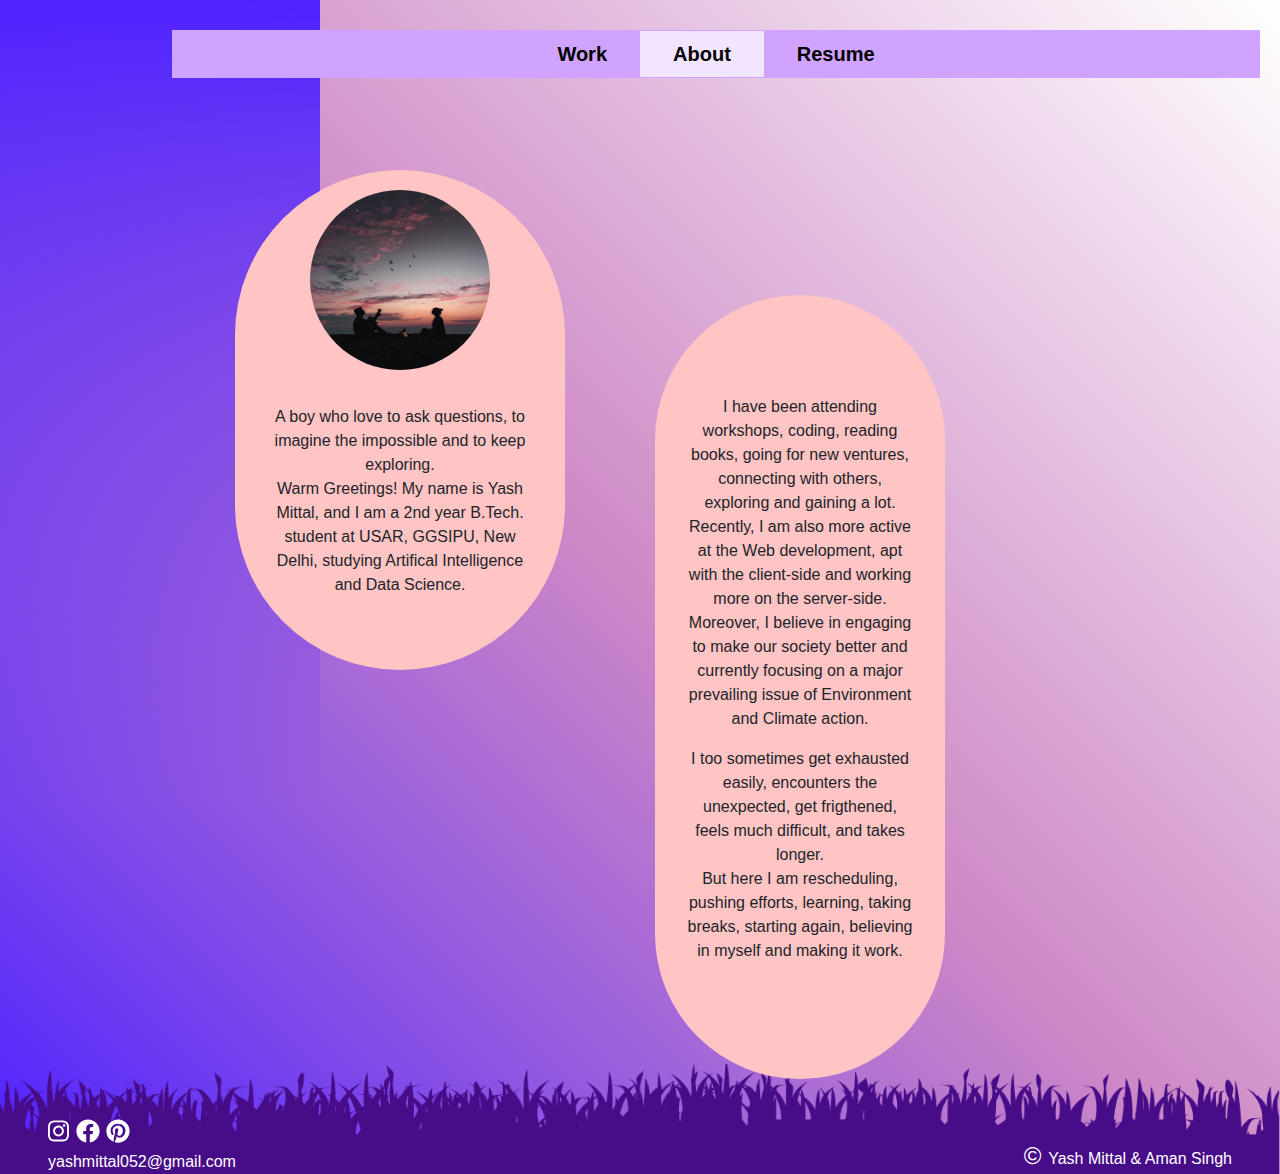
==== about.html @ 63314d08 "upload" ====
<!DOCTYPE html>
<html>
    <head>
        <meta name="viewport" content="width=device-width, initial-scale=1">
        <meta name="author" content="Yash Mittal">

        <link rel="icon" href="Vector/india.png"/>

        <script src="https://code.jquery.com/jquery-3.6.0.js"></script>

        <link rel="stylesheet" href="https://cdn.jsdelivr.net/npm/bootstrap@4.6.0/dist/css/bootstrap.min.css"/>
        <script src="https://cdn.jsdelivr.net/npm/bootstrap@4.6.0/dist/js/bootstrap.min.js"></script>

        <link rel="stylesheet" href="resource/fontawesome/fontawesome.min.css">
        <script src="resource/fontawesome/fontawesome.min.js"></script>

        <link rel="stylesheet" href="resource/lightbox/ekko-lightbox.css">
        <script src="resource/lightbox/ekko-lightbox.js"></script>

        <link rel="preconnect" href="https://fonts.googleapis.com">
        <link rel="preconnect" href="https://fonts.gstatic.com" crossorigin>
        <link href="https://fonts.googleapis.com/css2?family=Gorditas:wght@700&family=IBM+Plex+Sans+Hebrew:wght@700&family=IM+Fell+Great+Primer+SC&family=Ibarra+Real+Nova&family=Inria+Serif:wght@700&display=swap" rel="stylesheet">

        <link rel="stylesheet" href="resource/aos/aos.css">
        <script src="resource/aos/aos.js"></script>

        <link rel="stylesheet" href="Vector/about.css">
        <title>About - Yash</title>
    </head>
    <body>
        <header>
            <nav class="navbar navbar-expand-md sticky-top ibm" id="a-nav">
                <button class="navbar-toggler" type="button" data-toggle="collapse" data-target="#collapsiblenavbar">
                    <i class="fas fa-bars"></i> Menu
                </button>
                <div class="collapse navbar-collapse" id="collapsiblenavbar">
                    <ul class="navbar-nav mx-auto">
                        <li><a href="index.html" class="nav-link">Work</a></li>
                        <li class="current-page"><a href="about.html" class="nav-link">About</a></li>
                        <li><a href="resume.html" class="nav-link y-l-resume">Resume</a></li>
                        <li><a href="Vector/Resume.pdf" class="nav-link y-s-resume">Resume (Download)</a></li>
                    </ul>
                </div>
            </nav>
        </header>
        <main id="y-main-1" class="row">
            <aside class="text-white text-center col-sm-3">
            </aside>
            <section class="col-sm-9 text-center align-items-center" id="y-main">
                <section class="row text-center y-content">
                    <div class="col-sm-5 y-b1">
                        <div class="y-left">
                            <img src="Vector/4.jpg" alt="">
                            <p>
                                A boy who love to ask questions,  to imagine the impossible and to keep exploring. <br>
                                Warm Greetings! My name is Yash Mittal, and I am a 2nd year B.Tech. student at USAR, GGSIPU, New Delhi, studying Artifical Intelligence and Data Science.<br>
                            </p>
                        </div>
                    </div>
                    <div class="col-sm-5 y-b2">
                        <div class="y-right">
                            <p>                               
                                I have been attending workshops, coding, reading books, going for new ventures, connecting with others, exploring and gaining a lot. 
                                Recently, I am also more active at the Web development, apt with the client-side and working more on the server-side. <br>
                                Moreover, I believe in engaging to make our society better and currently focusing on a major prevailing issue of Environment and Climate action.
                            </p>
                            <p>                                
                               I too sometimes get exhausted easily, encounters the unexpected, get frigthened, feels much difficult, and takes longer. <br>
                               But here I am rescheduling, pushing efforts, learning, taking breaks, starting again, believing in myself and making it work.
                            </p>
                        </div>
                    </div>
                </section>
            </section>
        </main>
        <main id="y-main-2" class="text-white">
            <section class="y-section-1">
                <div class="y-left">
                    <img src="Vector/4.jpg" alt="">
                    <p>
                        A boy who love to ask questions,  to imagine the impossible and to keep exploring. <br>
                        Warm Greetings! My name is Yash Mittal, and I am a 2nd year B.Tech. student at USAR, GGSIPU, New Delhi, studying Artifical Intelligence and Data Science.<br>
                    </p>
                </div>
            </section>
            <section class="y-section-2">
                <div class="y-right">
                    <p>                               
                        I have been attending workshops, coding, reading books, going for new ventures, connecting with others, exploring and gaining a lot. 
                        Recently, I am also more active at the Web development, apt with the client-side and working more on the server-side. <br>
                        Moreover, I believe in engaging to make our society better and currently focusing on a major prevailing issue of Environment and Climate action.
                    </p>
                    <p>                                
                       I too sometimes get exhausted easily, encounters the unexpected, get frigthened, feels much difficult, and takes longer. <br>
                       But here I am rescheduling, pushing efforts, learning, taking breaks, starting again, believing in myself and making it work.
                    </p>
                </div>
            </section>
        </main>
        <footer>
            <div class="row text-white">
                <div class="col px-5 float-left">
                    <div id="icon">
                        <a href="https://www.instagram.com/besteverbuddy_yash/" class="text-white"> <i class="fab fa-instagram"> </i></a>
                        <a href="https://www.facebook.com/BestEverBuddyYash" class="text-white"> <i class="fab fa-facebook"> </i></a>
                        <a href="https://pin.it/17CTcuk" class="text-white"> <i class="fab fa-pinterest"></i></a>
                    </div>
                    <div>yashmittal052@gmail.com</div>
                </div>
                <div class="float-right px-5">
                    <br>
                    <div><span id="icon">&copy;&nbsp;</span>Yash Mittal & Aman Singh</div>
                </div>
            </div>
        </footer>
    </body>
</html>
---- Vector/about.css ----
body{
    background: linear-gradient(225deg, rgba(250, 23, 23, 0), rgba(160, 29, 145, 0.521), rgb(78, 34, 255));
}
.row{
    margin: 0;
}
header{
    position: fixed;
    top: 0;
    right: 0;
    z-index: 1;
    height: 50px;
    margin: 30px 20px 0 0;
    width: 85%;
}
header a{
    margin: 0 25px;
    color: black;
    font-size:20px;
    font-weight: bold;
}
.current-page{
    background-color: rgba(255, 255, 255, 0.719);
}
.navbar{
    padding: 1px;
}
#a-nav, #collapsiblenavbar{
    background-color: #cfa3ff;
}
aside{
    padding: 40px 0;
    background: linear-gradient(to bottom, #4e22ff, rgba(160, 29, 145, 0));
    height: 800px;
    z-index: -1;
}
.col-sm-9{
    padding: 0;
}
#y-main section{
    margin: 150px 0 80px 0;
    background: transparent;
}
.y-content{
    position: relative;
    right: 120px;
}
.y-b2{
    position: relative;
    top: 120px;
}
footer{
    padding: 50px 0 0 0;
    background-image: url("footer.png");
    background-position: center;
    background-size: cover;
    background-repeat: no-repeat;
    height: fit-content;
}
#icon{
    font-size: x-large;
}
@media screen and (min-width:992px) {
    #y-main-2{
        display: none;
    }
    img{
        height: 180px;
        width: 180px;
        margin-bottom: 35px;
        border-radius: 50%;
    }
    .y-left{
        padding: 20px 30px 50px 30px;
        margin: 20px;
        border-radius: 200px;
        height: 500px;
        background-color: #ffc4c4;
    }
    .y-right{
        padding: 100px 30px;
        margin: 25px 40px;
        border-radius: 150px;
        background-color: #ffc4c4;
    }
    .y-s-resume{
        display: none;
    }
}
@media screen and (max-width:992px) {
    #y-main-1{
        display: none;
    }
    #y-main-2{
        background: linear-gradient(to right, rgba(255, 136, 136, 0.89), rgba(160, 29, 145, 0.897));
    }
    img{
        height: 250px;
        width: 85%;
        margin-bottom: 20px;
    }
    .y-left{
        margin-top: 100px;
        padding: 28px;
        border-radius: 28px;
        background-color: rgb(160, 29, 145);
    }
    .y-right{
        margin-top: 2px;
        padding: 25px;
        border-radius: 25px;
        background-color: #ff8888;
    }
    .y-section-1{
        background: linear-gradient(to top, transparent, rgba(160, 29, 145, 0.897));
    }
    .y-section-2{
        background: linear-gradient(to bottom, transparent, rgba(255, 136, 136, 0.89));
    }
    .y-l-resume{
        display: none;
    }
}
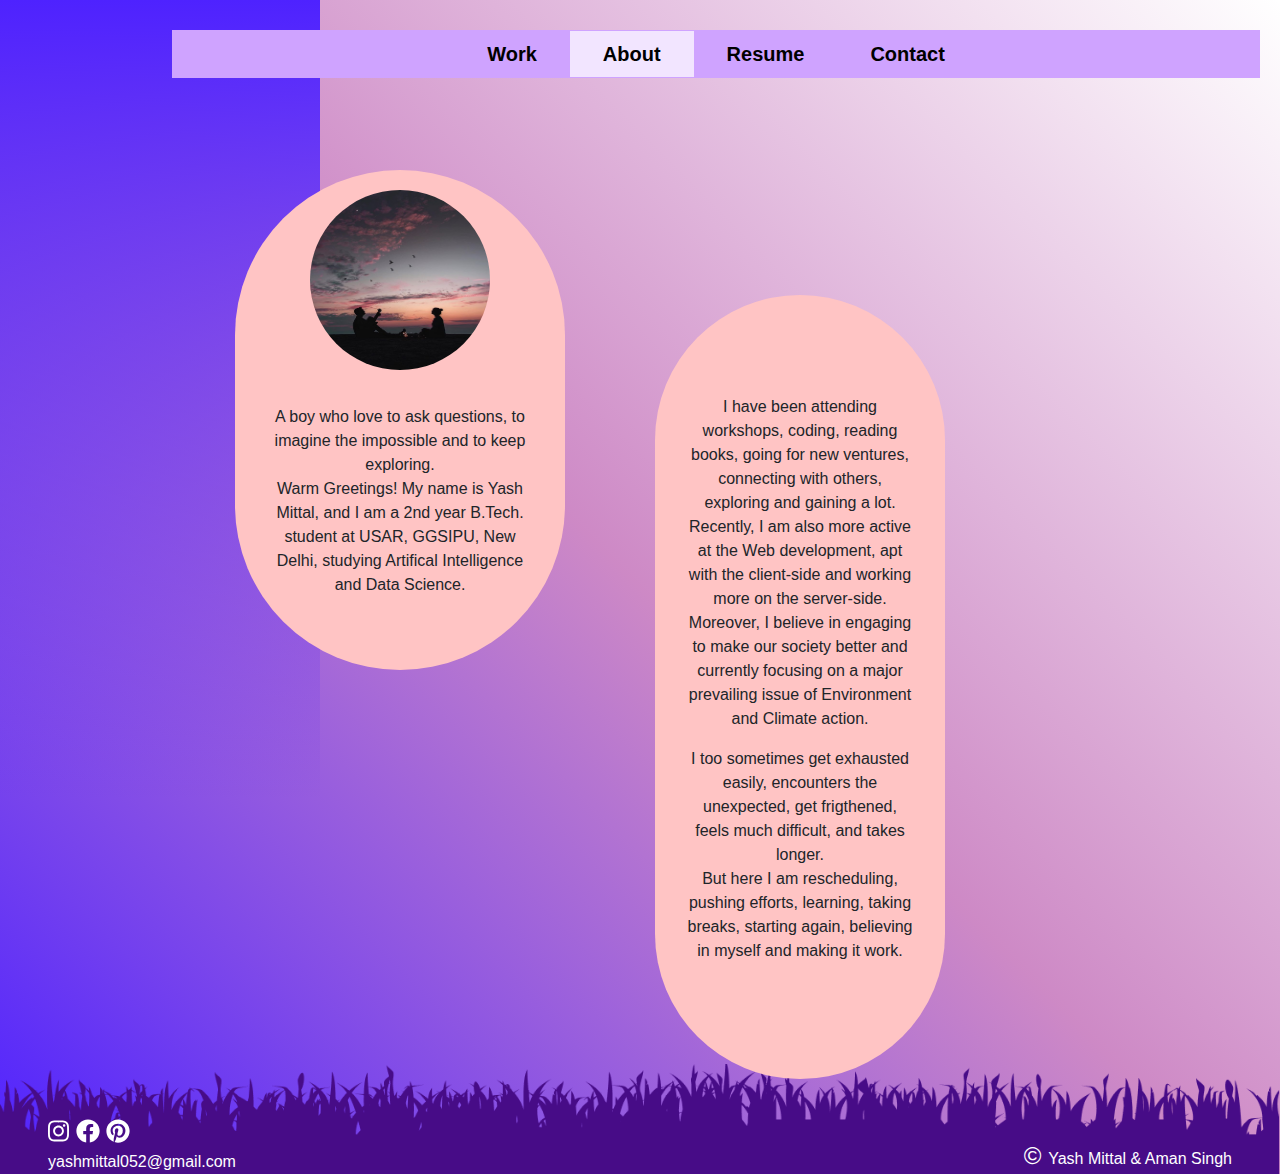
==== commit d450b6aa: "Update about.html" ====
--- a/about.html
+++ b/about.html
@@ -38,6 +38,7 @@
                         <li><a href="index.html" class="nav-link">Work</a></li>
                         <li class="current-page"><a href="about.html" class="nav-link">About</a></li>
                         <li><a href="resume.html" class="nav-link y-l-resume">Resume</a></li>
+                        <li><a href="contact.html" class="nav-link">Contact</a></li>
                         <li><a href="Vector/Resume.pdf" class="nav-link y-s-resume">Resume (Download)</a></li>
                     </ul>
                 </div>
@@ -114,4 +115,4 @@
             </div>
         </footer>
     </body>
-</html>+</html>
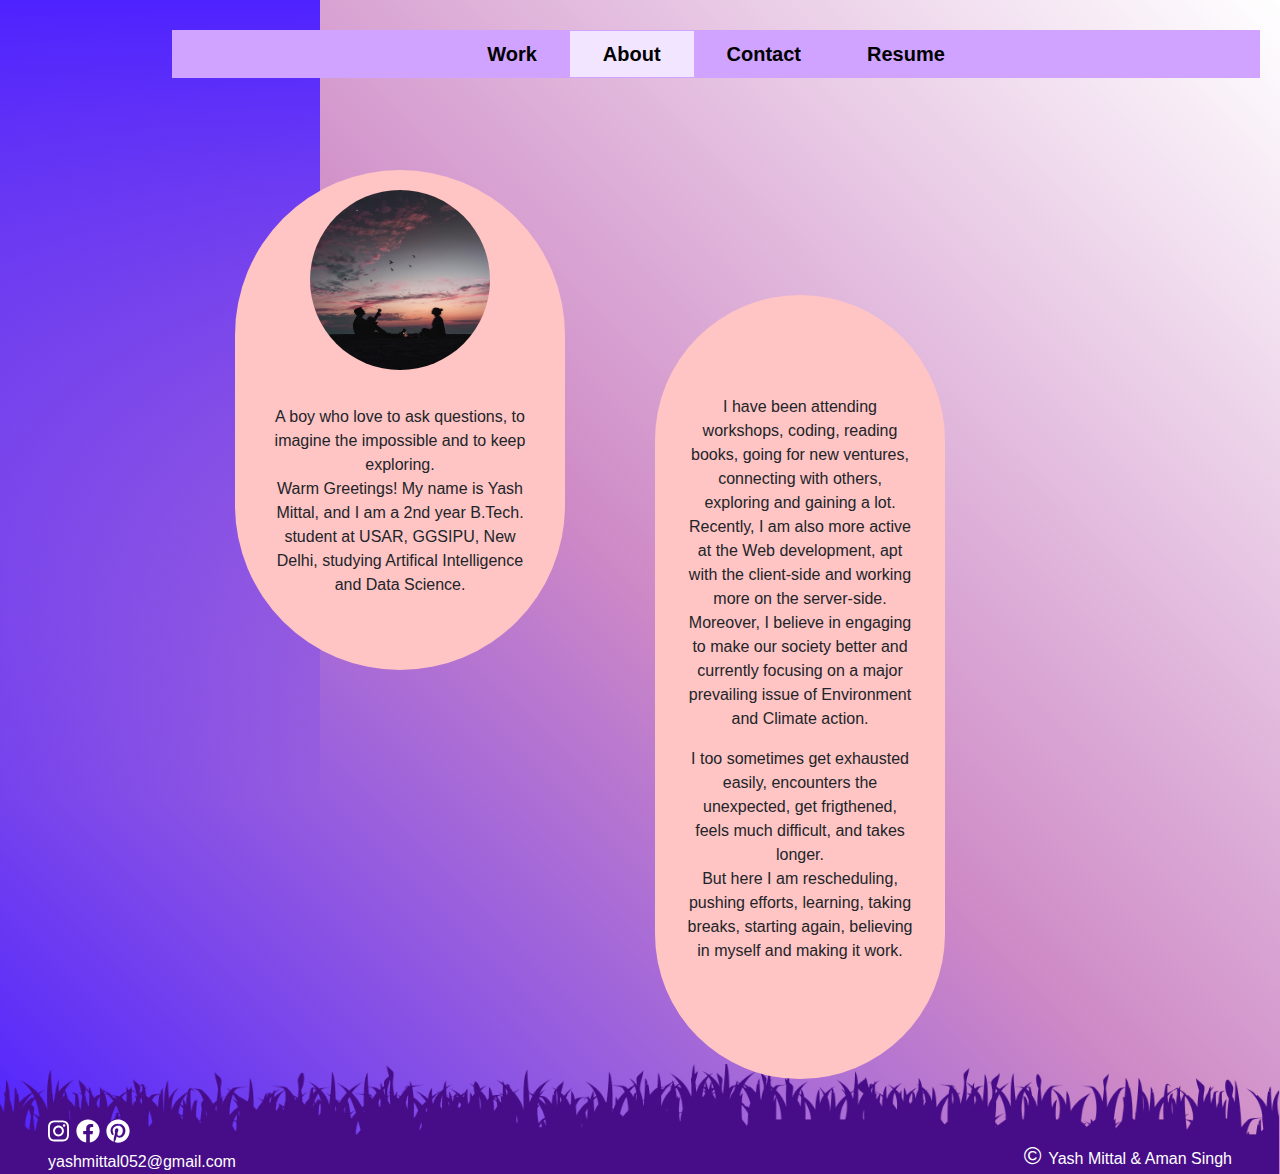
==== commit 9588bd43: "updated" ====
--- a/about.html
+++ b/about.html
@@ -37,8 +37,8 @@
                     <ul class="navbar-nav mx-auto">
                         <li><a href="index.html" class="nav-link">Work</a></li>
                         <li class="current-page"><a href="about.html" class="nav-link">About</a></li>
+                        <li><a href="contact.html" class="nav-link">Contact</a></li>
                         <li><a href="resume.html" class="nav-link y-l-resume">Resume</a></li>
-                        <li><a href="contact.html" class="nav-link">Contact</a></li>
                         <li><a href="Vector/Resume.pdf" class="nav-link y-s-resume">Resume (Download)</a></li>
                     </ul>
                 </div>
@@ -115,4 +115,4 @@
             </div>
         </footer>
     </body>
-</html>
+</html>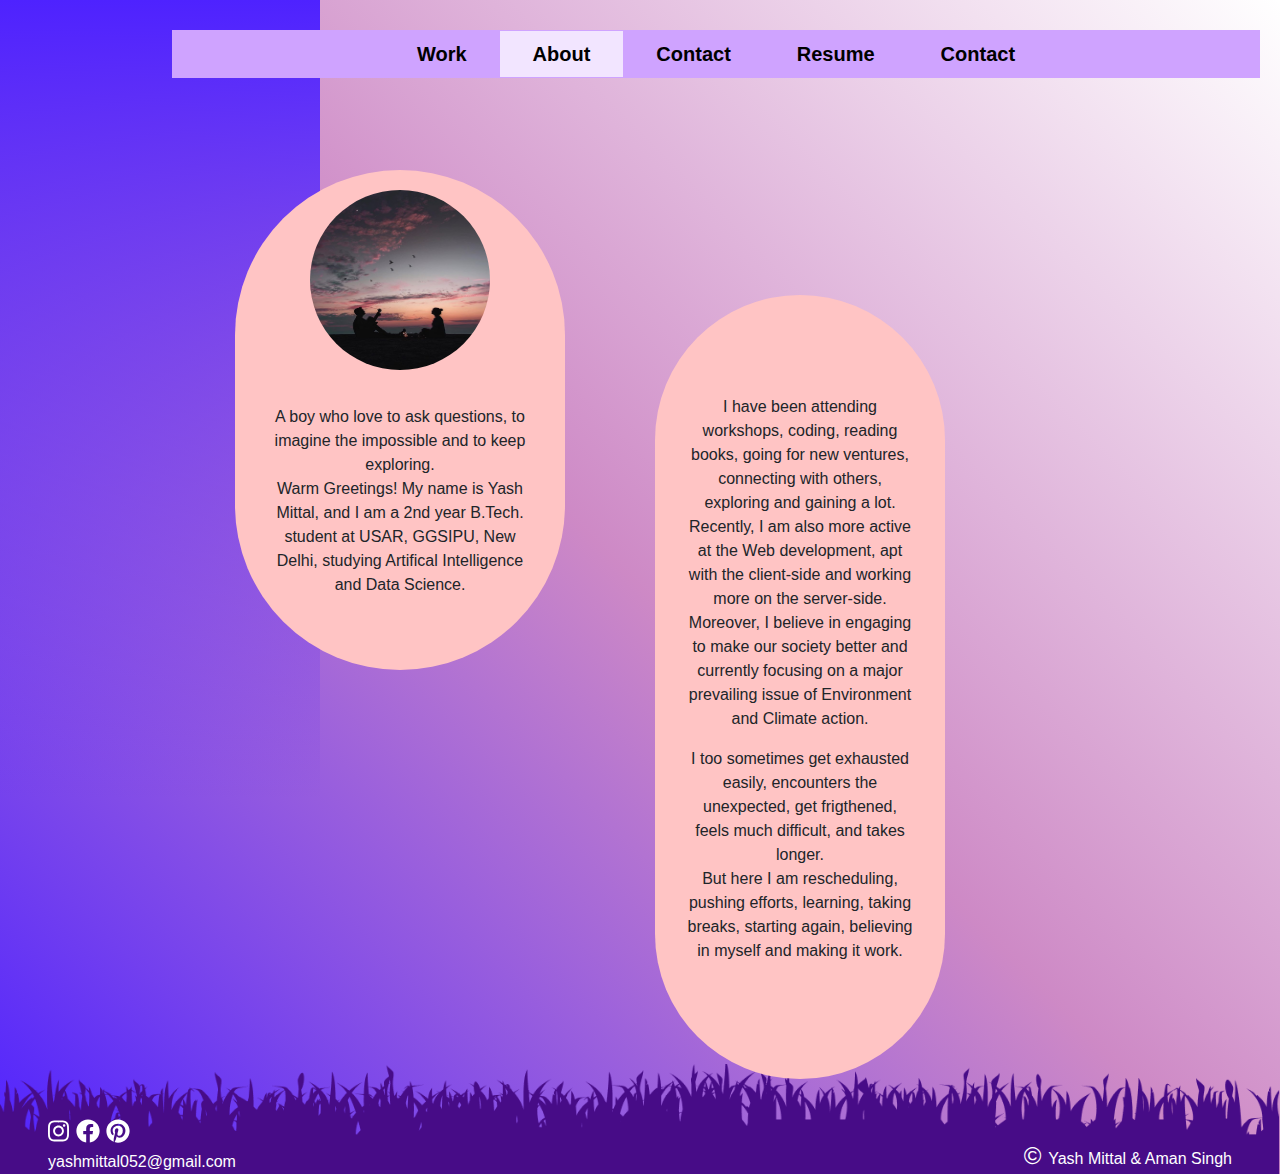
==== commit 3fe780c4: "Merge branch 'master' of github.com:Y-a-s-h-M-i-t-t-a-l/portfolio" ====
--- a/about.html
+++ b/about.html
@@ -39,6 +39,7 @@
                         <li class="current-page"><a href="about.html" class="nav-link">About</a></li>
                         <li><a href="contact.html" class="nav-link">Contact</a></li>
                         <li><a href="resume.html" class="nav-link y-l-resume">Resume</a></li>
+                        <li><a href="contact.html" class="nav-link">Contact</a></li>
                         <li><a href="Vector/Resume.pdf" class="nav-link y-s-resume">Resume (Download)</a></li>
                     </ul>
                 </div>
@@ -115,4 +116,4 @@
             </div>
         </footer>
     </body>
-</html>+</html>
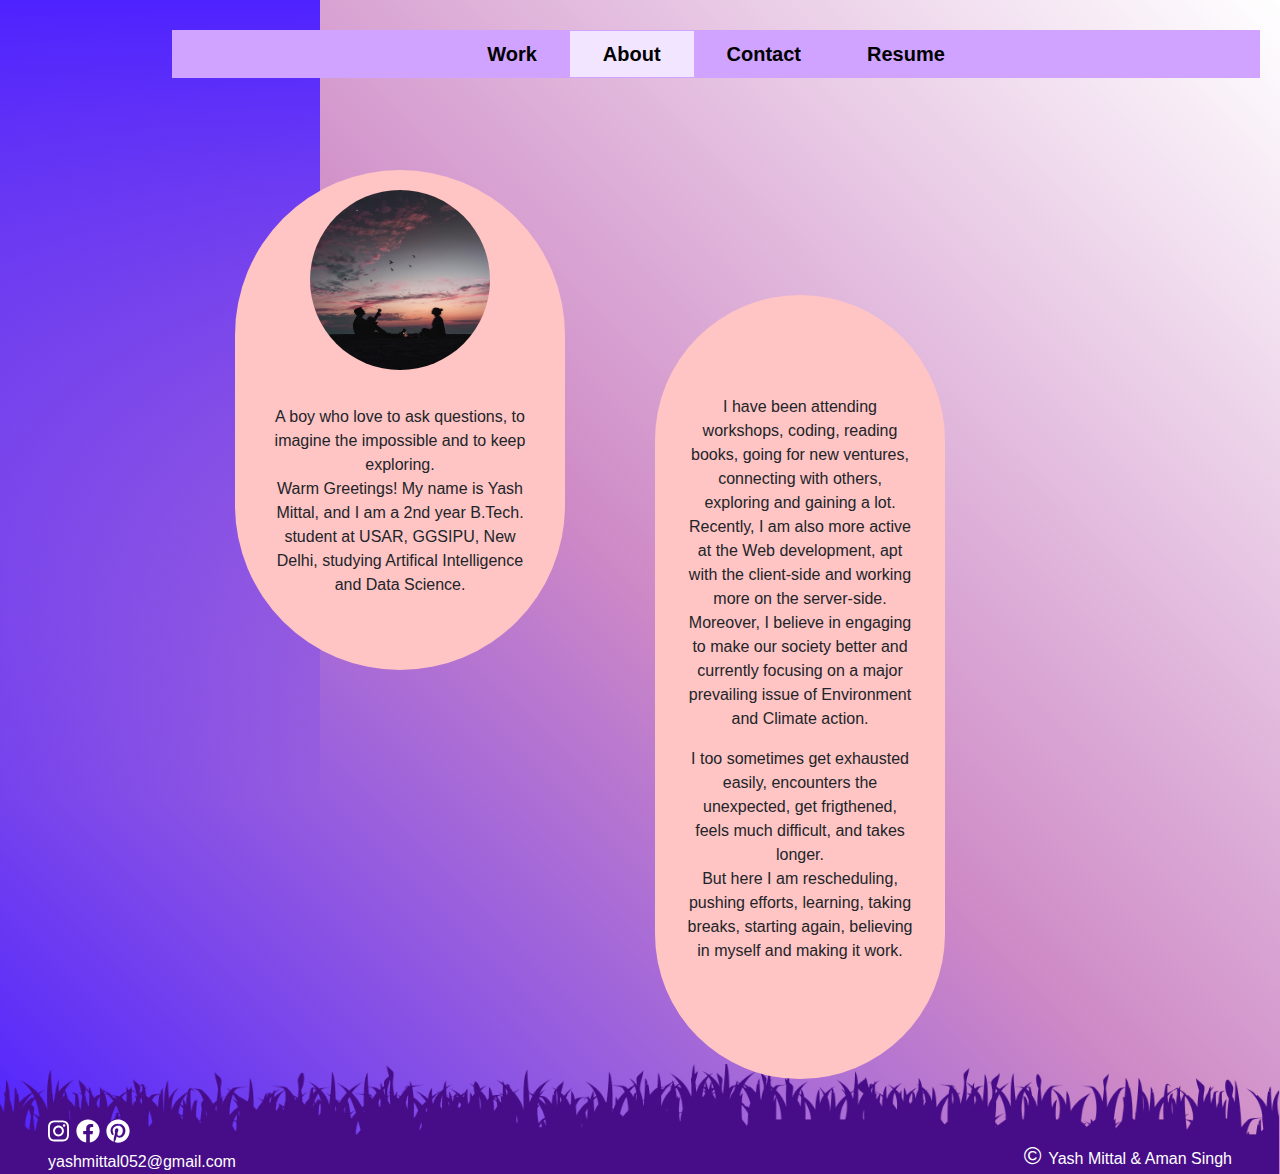
==== commit dc7d03d7: "updating" ====
--- a/about.html
+++ b/about.html
@@ -39,7 +39,6 @@
                         <li class="current-page"><a href="about.html" class="nav-link">About</a></li>
                         <li><a href="contact.html" class="nav-link">Contact</a></li>
                         <li><a href="resume.html" class="nav-link y-l-resume">Resume</a></li>
-                        <li><a href="contact.html" class="nav-link">Contact</a></li>
                         <li><a href="Vector/Resume.pdf" class="nav-link y-s-resume">Resume (Download)</a></li>
                     </ul>
                 </div>
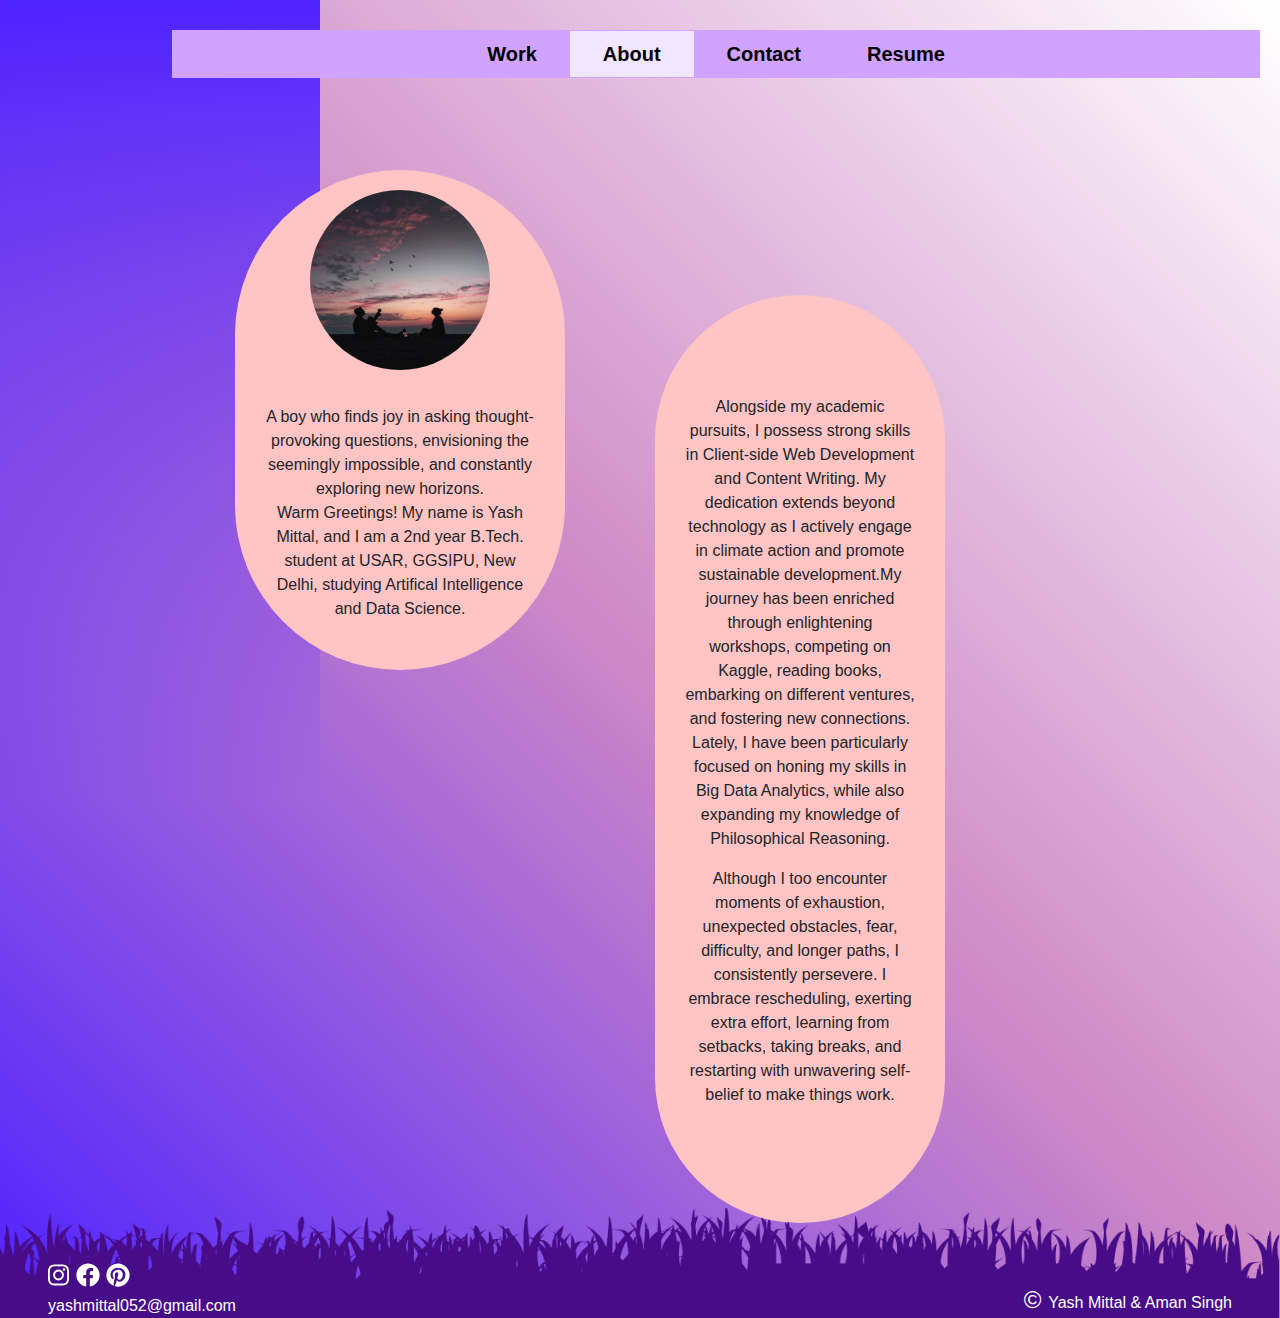
==== commit 9cb4ab4e: "Update about.html" ====
--- a/about.html
+++ b/about.html
@@ -53,7 +53,7 @@
                         <div class="y-left">
                             <img src="Vector/4.jpg" alt="">
                             <p>
-                                A boy who love to ask questions,  to imagine the impossible and to keep exploring. <br>
+                                A boy who finds joy in asking thought-provoking questions, envisioning the seemingly impossible, and constantly exploring new horizons.<br>
                                 Warm Greetings! My name is Yash Mittal, and I am a 2nd year B.Tech. student at USAR, GGSIPU, New Delhi, studying Artifical Intelligence and Data Science.<br>
                             </p>
                         </div>
@@ -61,13 +61,10 @@
                     <div class="col-sm-5 y-b2">
                         <div class="y-right">
                             <p>                               
-                                I have been attending workshops, coding, reading books, going for new ventures, connecting with others, exploring and gaining a lot. 
-                                Recently, I am also more active at the Web development, apt with the client-side and working more on the server-side. <br>
-                                Moreover, I believe in engaging to make our society better and currently focusing on a major prevailing issue of Environment and Climate action.
+                                Alongside my academic pursuits, I possess strong skills in Client-side Web Development and Content Writing. My dedication extends beyond technology as I actively engage in climate action and promote sustainable development.My journey has been enriched through enlightening workshops, competing on Kaggle, reading books, embarking on different ventures, and fostering new connections. Lately, I have been particularly focused on honing my skills in Big Data Analytics, while also expanding my knowledge of Philosophical Reasoning.
                             </p>
                             <p>                                
-                               I too sometimes get exhausted easily, encounters the unexpected, get frigthened, feels much difficult, and takes longer. <br>
-                               But here I am rescheduling, pushing efforts, learning, taking breaks, starting again, believing in myself and making it work.
+                               Although I too encounter moments of exhaustion, unexpected obstacles, fear, difficulty, and longer paths, I consistently persevere. I embrace rescheduling, exerting extra effort, learning from setbacks, taking breaks, and restarting with unwavering self-belief to make things work.
                             </p>
                         </div>
                     </div>
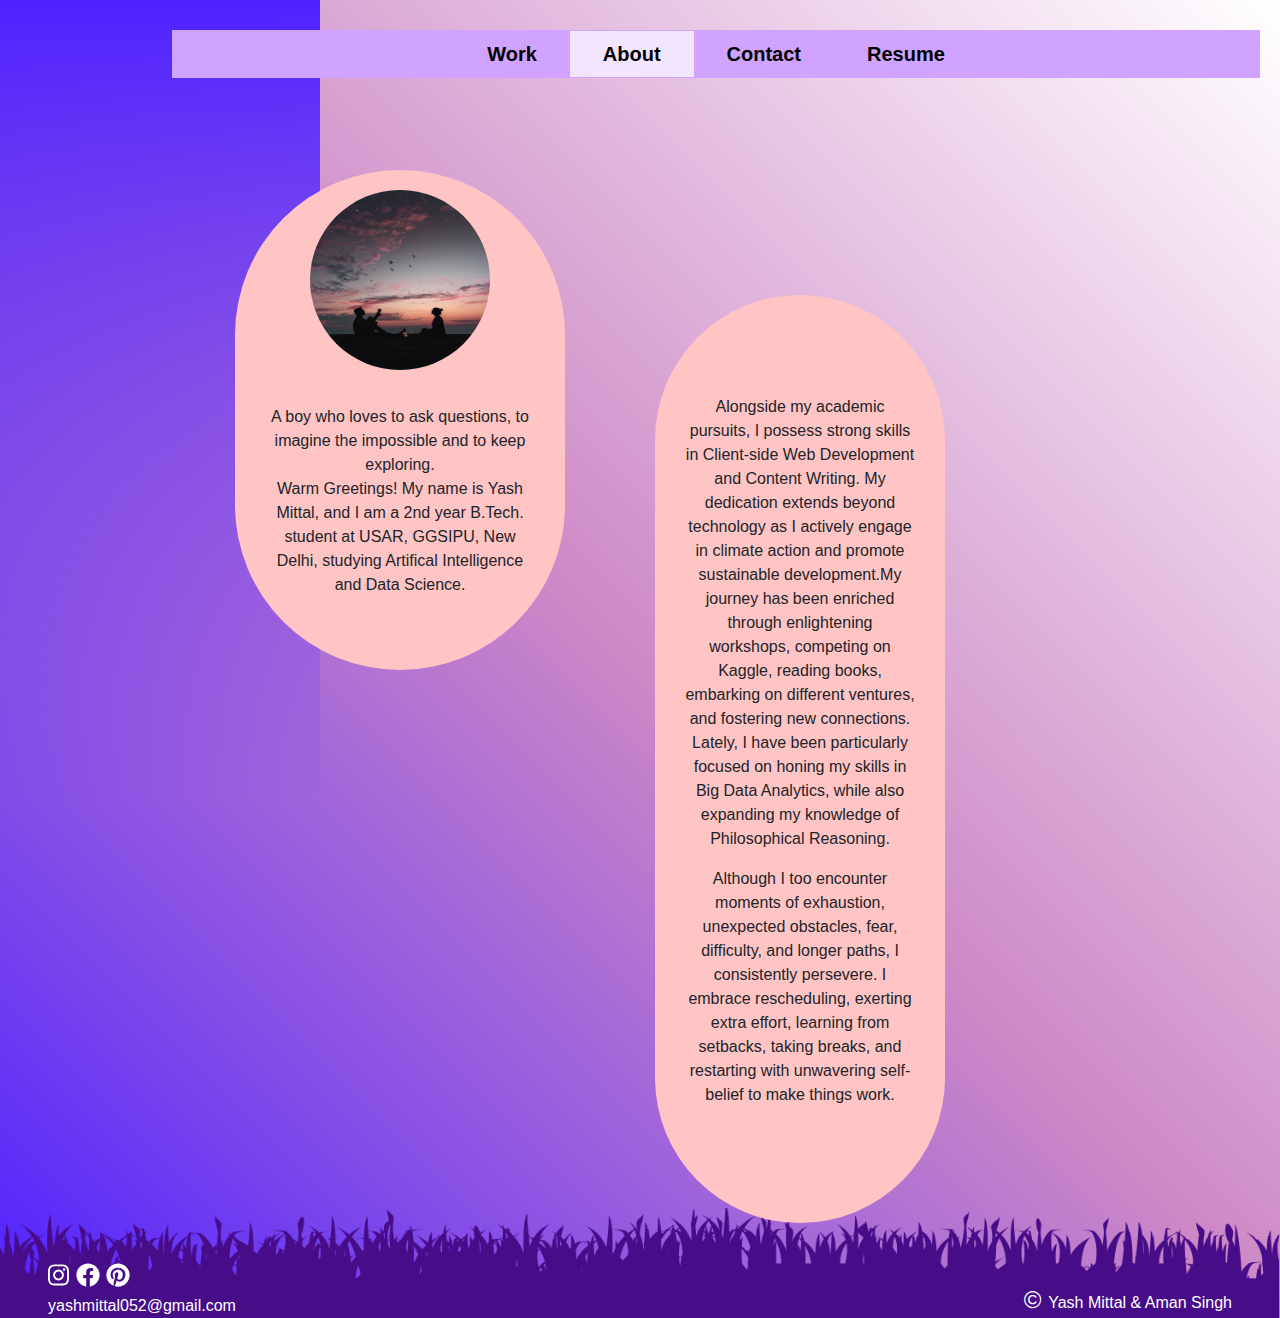
==== commit fdbd1518: "Update about.html" ====
--- a/about.html
+++ b/about.html
@@ -53,7 +53,7 @@
                         <div class="y-left">
                             <img src="Vector/4.jpg" alt="">
                             <p>
-                                A boy who finds joy in asking thought-provoking questions, envisioning the seemingly impossible, and constantly exploring new horizons.<br>
+                                A boy who loves to ask questions, to imagine the impossible and to keep exploring.<br>
                                 Warm Greetings! My name is Yash Mittal, and I am a 2nd year B.Tech. student at USAR, GGSIPU, New Delhi, studying Artifical Intelligence and Data Science.<br>
                             </p>
                         </div>
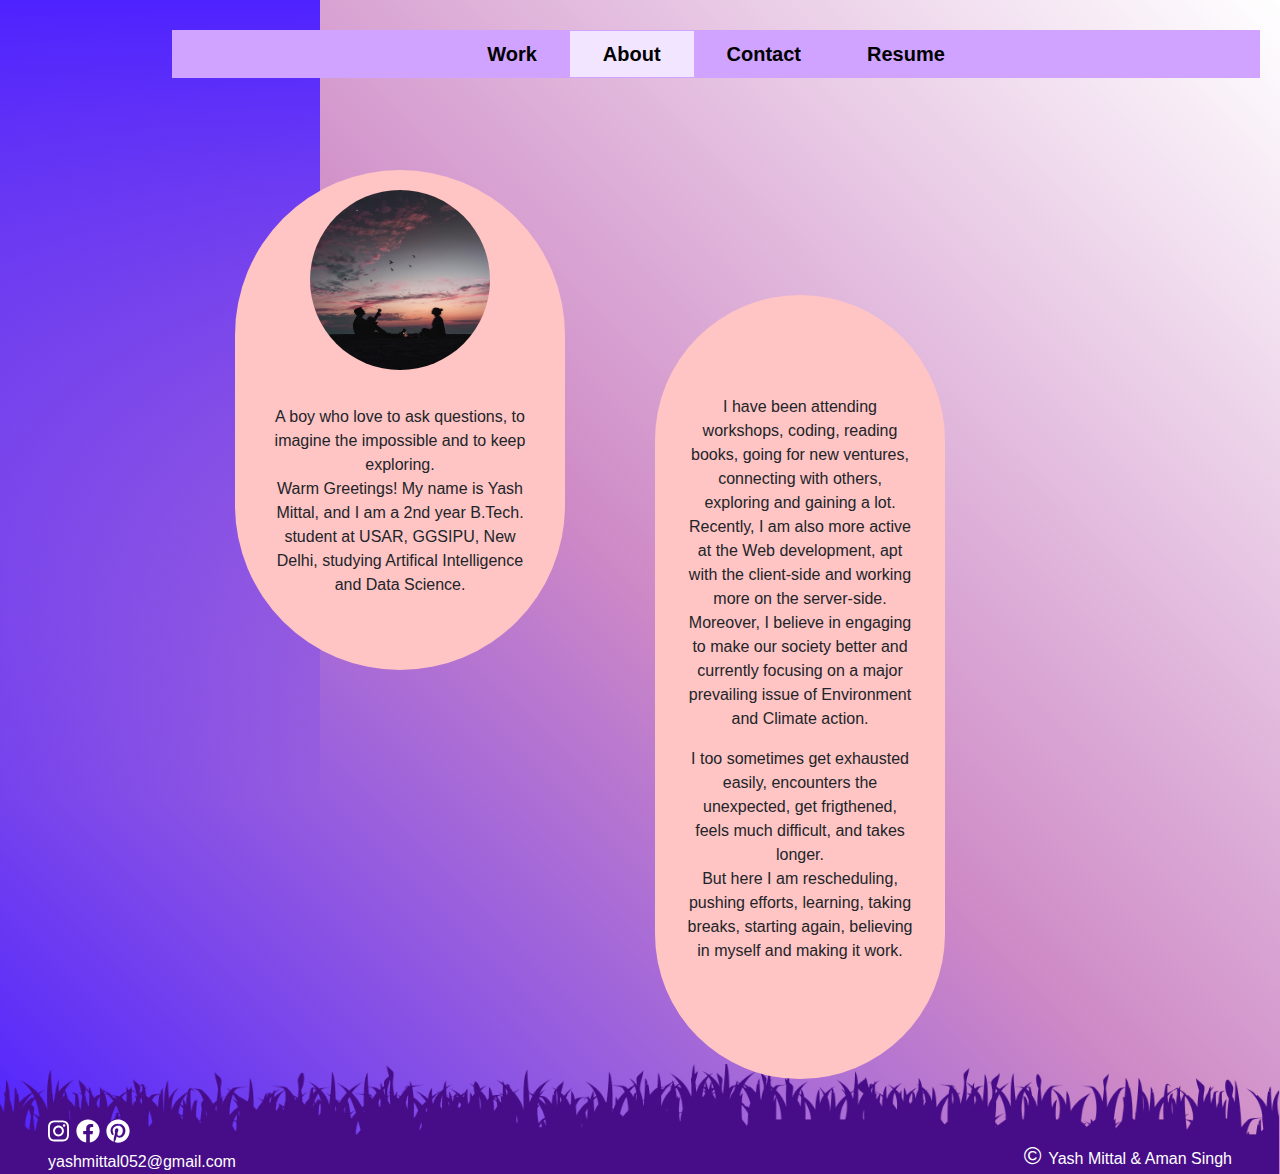
==== commit 9d229ba8: "Add files via upload" ====
--- a/about.html
+++ b/about.html
@@ -1,115 +1,118 @@
-<!DOCTYPE html>
-<html>
-    <head>
-        <meta name="viewport" content="width=device-width, initial-scale=1">
-        <meta name="author" content="Yash Mittal">
-
-        <link rel="icon" href="Vector/india.png"/>
-
-        <script src="https://code.jquery.com/jquery-3.6.0.js"></script>
-
-        <link rel="stylesheet" href="https://cdn.jsdelivr.net/npm/bootstrap@4.6.0/dist/css/bootstrap.min.css"/>
-        <script src="https://cdn.jsdelivr.net/npm/bootstrap@4.6.0/dist/js/bootstrap.min.js"></script>
-
-        <link rel="stylesheet" href="resource/fontawesome/fontawesome.min.css">
-        <script src="resource/fontawesome/fontawesome.min.js"></script>
-
-        <link rel="stylesheet" href="resource/lightbox/ekko-lightbox.css">
-        <script src="resource/lightbox/ekko-lightbox.js"></script>
-
-        <link rel="preconnect" href="https://fonts.googleapis.com">
-        <link rel="preconnect" href="https://fonts.gstatic.com" crossorigin>
-        <link href="https://fonts.googleapis.com/css2?family=Gorditas:wght@700&family=IBM+Plex+Sans+Hebrew:wght@700&family=IM+Fell+Great+Primer+SC&family=Ibarra+Real+Nova&family=Inria+Serif:wght@700&display=swap" rel="stylesheet">
-
-        <link rel="stylesheet" href="resource/aos/aos.css">
-        <script src="resource/aos/aos.js"></script>
-
-        <link rel="stylesheet" href="Vector/about.css">
-        <title>About - Yash</title>
-    </head>
-    <body>
-        <header>
-            <nav class="navbar navbar-expand-md sticky-top ibm" id="a-nav">
-                <button class="navbar-toggler" type="button" data-toggle="collapse" data-target="#collapsiblenavbar">
-                    <i class="fas fa-bars"></i> Menu
-                </button>
-                <div class="collapse navbar-collapse" id="collapsiblenavbar">
-                    <ul class="navbar-nav mx-auto">
-                        <li><a href="index.html" class="nav-link">Work</a></li>
-                        <li class="current-page"><a href="about.html" class="nav-link">About</a></li>
-                        <li><a href="contact.html" class="nav-link">Contact</a></li>
-                        <li><a href="resume.html" class="nav-link y-l-resume">Resume</a></li>
-                        <li><a href="Vector/Resume.pdf" class="nav-link y-s-resume">Resume (Download)</a></li>
-                    </ul>
-                </div>
-            </nav>
-        </header>
-        <main id="y-main-1" class="row">
-            <aside class="text-white text-center col-sm-3">
-            </aside>
-            <section class="col-sm-9 text-center align-items-center" id="y-main">
-                <section class="row text-center y-content">
-                    <div class="col-sm-5 y-b1">
-                        <div class="y-left">
-                            <img src="Vector/4.jpg" alt="">
-                            <p>
-                                A boy who loves to ask questions, to imagine the impossible and to keep exploring.<br>
-                                Warm Greetings! My name is Yash Mittal, and I am a 2nd year B.Tech. student at USAR, GGSIPU, New Delhi, studying Artifical Intelligence and Data Science.<br>
-                            </p>
-                        </div>
-                    </div>
-                    <div class="col-sm-5 y-b2">
-                        <div class="y-right">
-                            <p>                               
-                                Alongside my academic pursuits, I possess strong skills in Client-side Web Development and Content Writing. My dedication extends beyond technology as I actively engage in climate action and promote sustainable development.My journey has been enriched through enlightening workshops, competing on Kaggle, reading books, embarking on different ventures, and fostering new connections. Lately, I have been particularly focused on honing my skills in Big Data Analytics, while also expanding my knowledge of Philosophical Reasoning.
-                            </p>
-                            <p>                                
-                               Although I too encounter moments of exhaustion, unexpected obstacles, fear, difficulty, and longer paths, I consistently persevere. I embrace rescheduling, exerting extra effort, learning from setbacks, taking breaks, and restarting with unwavering self-belief to make things work.
-                            </p>
-                        </div>
-                    </div>
-                </section>
-            </section>
-        </main>
-        <main id="y-main-2" class="text-white">
-            <section class="y-section-1">
-                <div class="y-left">
-                    <img src="Vector/4.jpg" alt="">
-                    <p>
-                        A boy who love to ask questions,  to imagine the impossible and to keep exploring. <br>
-                        Warm Greetings! My name is Yash Mittal, and I am a 2nd year B.Tech. student at USAR, GGSIPU, New Delhi, studying Artifical Intelligence and Data Science.<br>
-                    </p>
-                </div>
-            </section>
-            <section class="y-section-2">
-                <div class="y-right">
-                    <p>                               
-                        I have been attending workshops, coding, reading books, going for new ventures, connecting with others, exploring and gaining a lot. 
-                        Recently, I am also more active at the Web development, apt with the client-side and working more on the server-side. <br>
-                        Moreover, I believe in engaging to make our society better and currently focusing on a major prevailing issue of Environment and Climate action.
-                    </p>
-                    <p>                                
-                       I too sometimes get exhausted easily, encounters the unexpected, get frigthened, feels much difficult, and takes longer. <br>
-                       But here I am rescheduling, pushing efforts, learning, taking breaks, starting again, believing in myself and making it work.
-                    </p>
-                </div>
-            </section>
-        </main>
-        <footer>
-            <div class="row text-white">
-                <div class="col px-5 float-left">
-                    <div id="icon">
-                        <a href="https://www.instagram.com/besteverbuddy_yash/" class="text-white"> <i class="fab fa-instagram"> </i></a>
-                        <a href="https://www.facebook.com/BestEverBuddyYash" class="text-white"> <i class="fab fa-facebook"> </i></a>
-                        <a href="https://pin.it/17CTcuk" class="text-white"> <i class="fab fa-pinterest"></i></a>
-                    </div>
-                    <div>yashmittal052@gmail.com</div>
-                </div>
-                <div class="float-right px-5">
-                    <br>
-                    <div><span id="icon">&copy;&nbsp;</span>Yash Mittal & Aman Singh</div>
-                </div>
-            </div>
-        </footer>
-    </body>
-</html>
+<!DOCTYPE html>
+<html>
+    <head>
+        <meta name="viewport" content="width=device-width, initial-scale=1">
+        <meta name="author" content="Yash Mittal">
+
+        <link rel="icon" href="Vector/india.png"/>
+
+        <script src="https://code.jquery.com/jquery-3.6.0.js"></script>
+
+        <link rel="stylesheet" href="https://cdn.jsdelivr.net/npm/bootstrap@4.6.0/dist/css/bootstrap.min.css"/>
+        <script src="https://cdn.jsdelivr.net/npm/bootstrap@4.6.0/dist/js/bootstrap.min.js"></script>
+
+        <link rel="stylesheet" href="resource/fontawesome/fontawesome.min.css">
+        <script src="resource/fontawesome/fontawesome.min.js"></script>
+
+        <link rel="stylesheet" href="resource/lightbox/ekko-lightbox.css">
+        <script src="resource/lightbox/ekko-lightbox.js"></script>
+
+        <link rel="preconnect" href="https://fonts.googleapis.com">
+        <link rel="preconnect" href="https://fonts.gstatic.com" crossorigin>
+        <link href="https://fonts.googleapis.com/css2?family=Gorditas:wght@700&family=IBM+Plex+Sans+Hebrew:wght@700&family=IM+Fell+Great+Primer+SC&family=Ibarra+Real+Nova&family=Inria+Serif:wght@700&display=swap" rel="stylesheet">
+
+        <link rel="stylesheet" href="resource/aos/aos.css">
+        <script src="resource/aos/aos.js"></script>
+
+        <link rel="stylesheet" href="Vector/about.css">
+        <title>About - Yash</title>
+    </head>
+    <body>
+        <header>
+            <nav class="navbar navbar-expand-md sticky-top ibm" id="a-nav">
+                <button class="navbar-toggler" type="button" data-toggle="collapse" data-target="#collapsiblenavbar">
+                    <i class="fas fa-bars"></i> Menu
+                </button>
+                <div class="collapse navbar-collapse" id="collapsiblenavbar">
+                    <ul class="navbar-nav mx-auto">
+                        <li><a href="index.html" class="nav-link">Work</a></li>
+                        <li class="current-page"><a href="about.html" class="nav-link">About</a></li>
+                        <li><a href="contact.html" class="nav-link">Contact</a></li>
+                        <li><a href="resume.html" class="nav-link y-l-resume">Resume</a></li>
+                        <li><a href="Vector/Resume.pdf" class="nav-link y-s-resume">Resume (Download)</a></li>
+                    </ul>
+                </div>
+            </nav>
+        </header>
+        <main id="y-main-1" class="row">
+            <aside class="text-white text-center col-sm-3">
+            </aside>
+            <section class="col-sm-9 text-center align-items-center" id="y-main">
+                <section class="row text-center y-content">
+                    <div class="col-sm-5 y-b1">
+                        <div class="y-left">
+                            <img src="Vector/4.jpg" alt="">
+                            <p>
+                                A boy who love to ask questions,  to imagine the impossible and to keep exploring. <br>
+                                Warm Greetings! My name is Yash Mittal, and I am a 2nd year B.Tech. student at USAR, GGSIPU, New Delhi, studying Artifical Intelligence and Data Science.<br>
+                            </p>
+                        </div>
+                    </div>
+                    <div class="col-sm-5 y-b2">
+                        <div class="y-right">
+                            <p>                               
+                                I have been attending workshops, coding, reading books, going for new ventures, connecting with others, exploring and gaining a lot. 
+                                Recently, I am also more active at the Web development, apt with the client-side and working more on the server-side. <br>
+                                Moreover, I believe in engaging to make our society better and currently focusing on a major prevailing issue of Environment and Climate action.
+                            </p>
+                            <p>                                
+                               I too sometimes get exhausted easily, encounters the unexpected, get frigthened, feels much difficult, and takes longer. <br>
+                               But here I am rescheduling, pushing efforts, learning, taking breaks, starting again, believing in myself and making it work.
+                            </p>
+                        </div>
+                    </div>
+                </section>
+            </section>
+        </main>
+        <main id="y-main-2" class="text-white">
+            <section class="y-section-1">
+                <div class="y-left">
+                    <img src="Vector/4.jpg" alt="">
+                    <p>
+                        A boy who love to ask questions,  to imagine the impossible and to keep exploring. <br>
+                        Warm Greetings! My name is Yash Mittal, and I am a 2nd year B.Tech. student at USAR, GGSIPU, New Delhi, studying Artifical Intelligence and Data Science.<br>
+                    </p>
+                </div>
+            </section>
+            <section class="y-section-2">
+                <div class="y-right">
+                    <p>                               
+                        I have been attending workshops, coding, reading books, going for new ventures, connecting with others, exploring and gaining a lot. 
+                        Recently, I am also more active at the Web development, apt with the client-side and working more on the server-side. <br>
+                        Moreover, I believe in engaging to make our society better and currently focusing on a major prevailing issue of Environment and Climate action.
+                    </p>
+                    <p>                                
+                       I too sometimes get exhausted easily, encounters the unexpected, get frigthened, feels much difficult, and takes longer. <br>
+                       But here I am rescheduling, pushing efforts, learning, taking breaks, starting again, believing in myself and making it work.
+                    </p>
+                </div>
+            </section>
+        </main>
+        <footer>
+            <div class="row text-white">
+                <div class="col px-5 float-left">
+                    <div id="icon">
+                        <a href="https://www.instagram.com/besteverbuddy_yash/" class="text-white"> <i class="fab fa-instagram"> </i></a>
+                        <a href="https://www.facebook.com/BestEverBuddyYash" class="text-white"> <i class="fab fa-facebook"> </i></a>
+                        <a href="https://pin.it/17CTcuk" class="text-white"> <i class="fab fa-pinterest"></i></a>
+                    </div>
+                    <div>yashmittal052@gmail.com</div>
+                </div>
+                <div class="float-right px-5">
+                    <br>
+                    <div><span id="icon">&copy;&nbsp;</span>Yash Mittal & Aman Singh</div>
+                </div>
+            </div>
+        </footer>
+    </body>
+</html>
